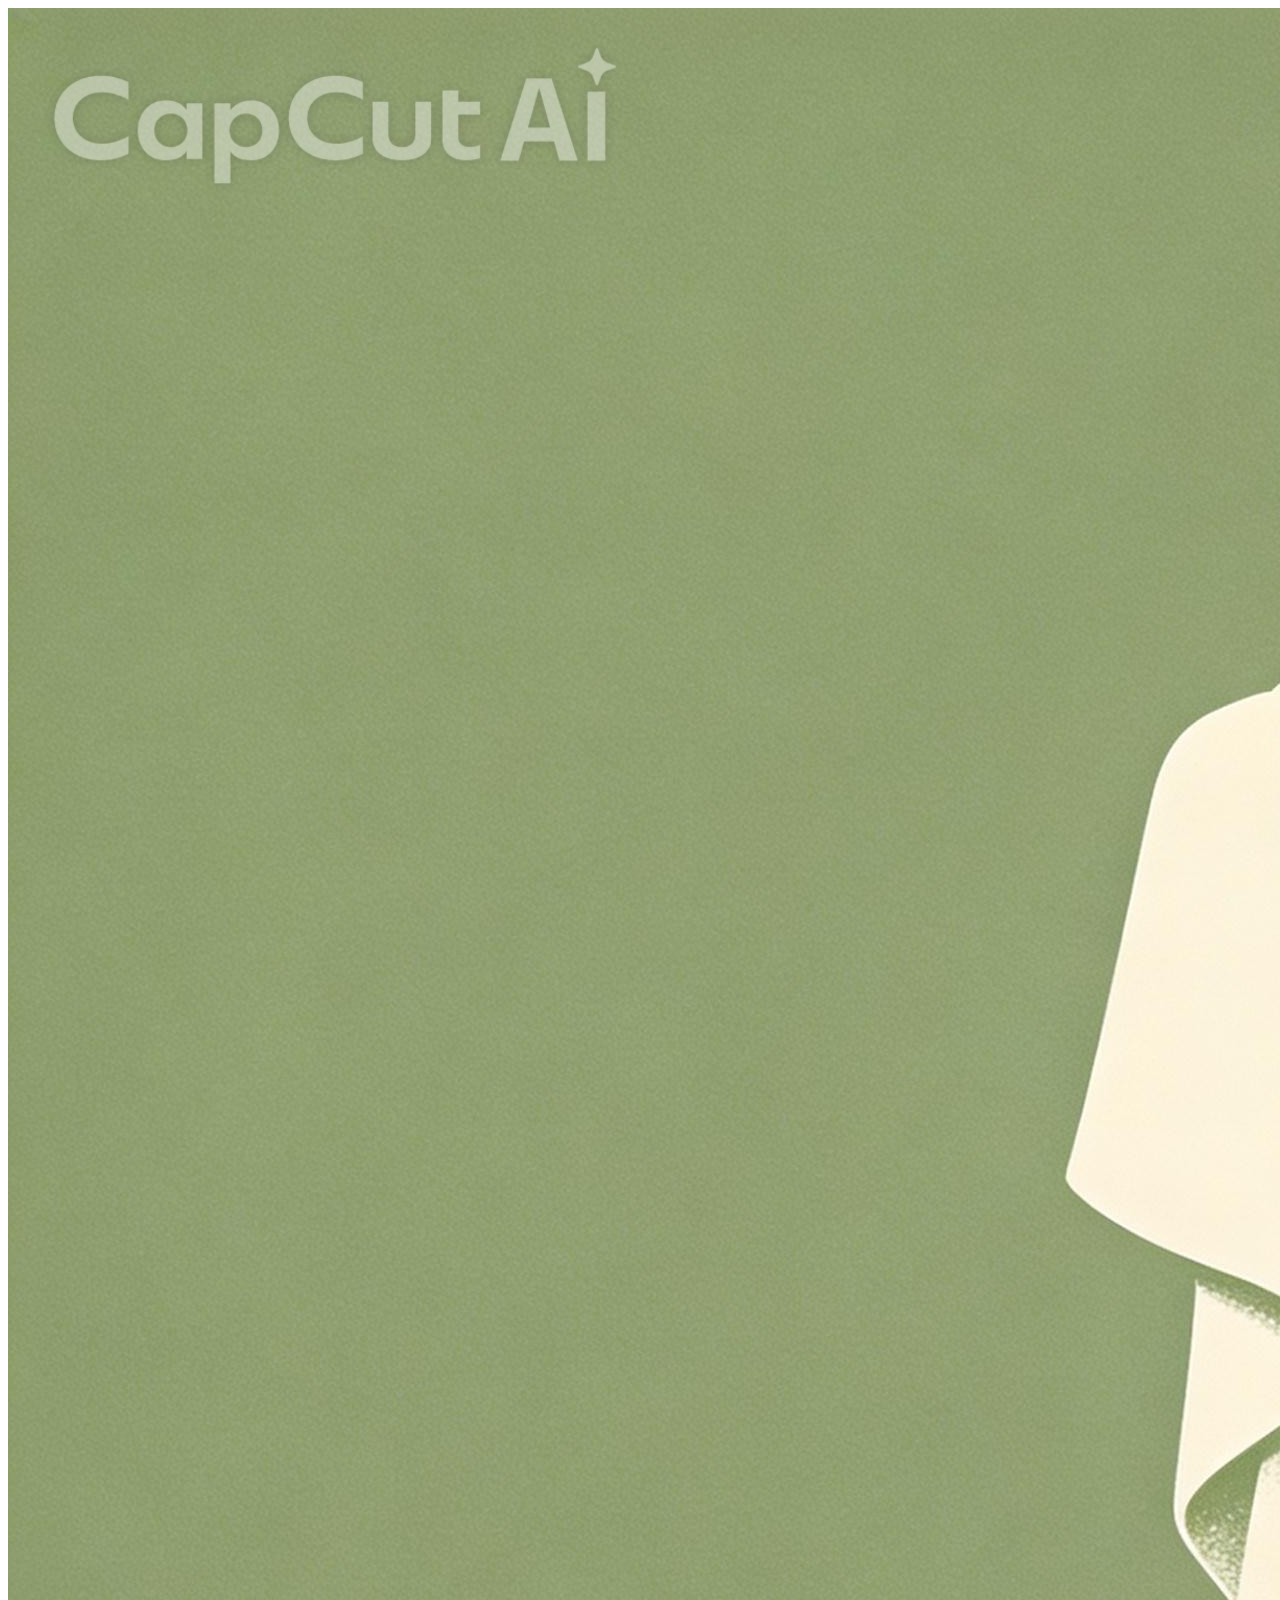
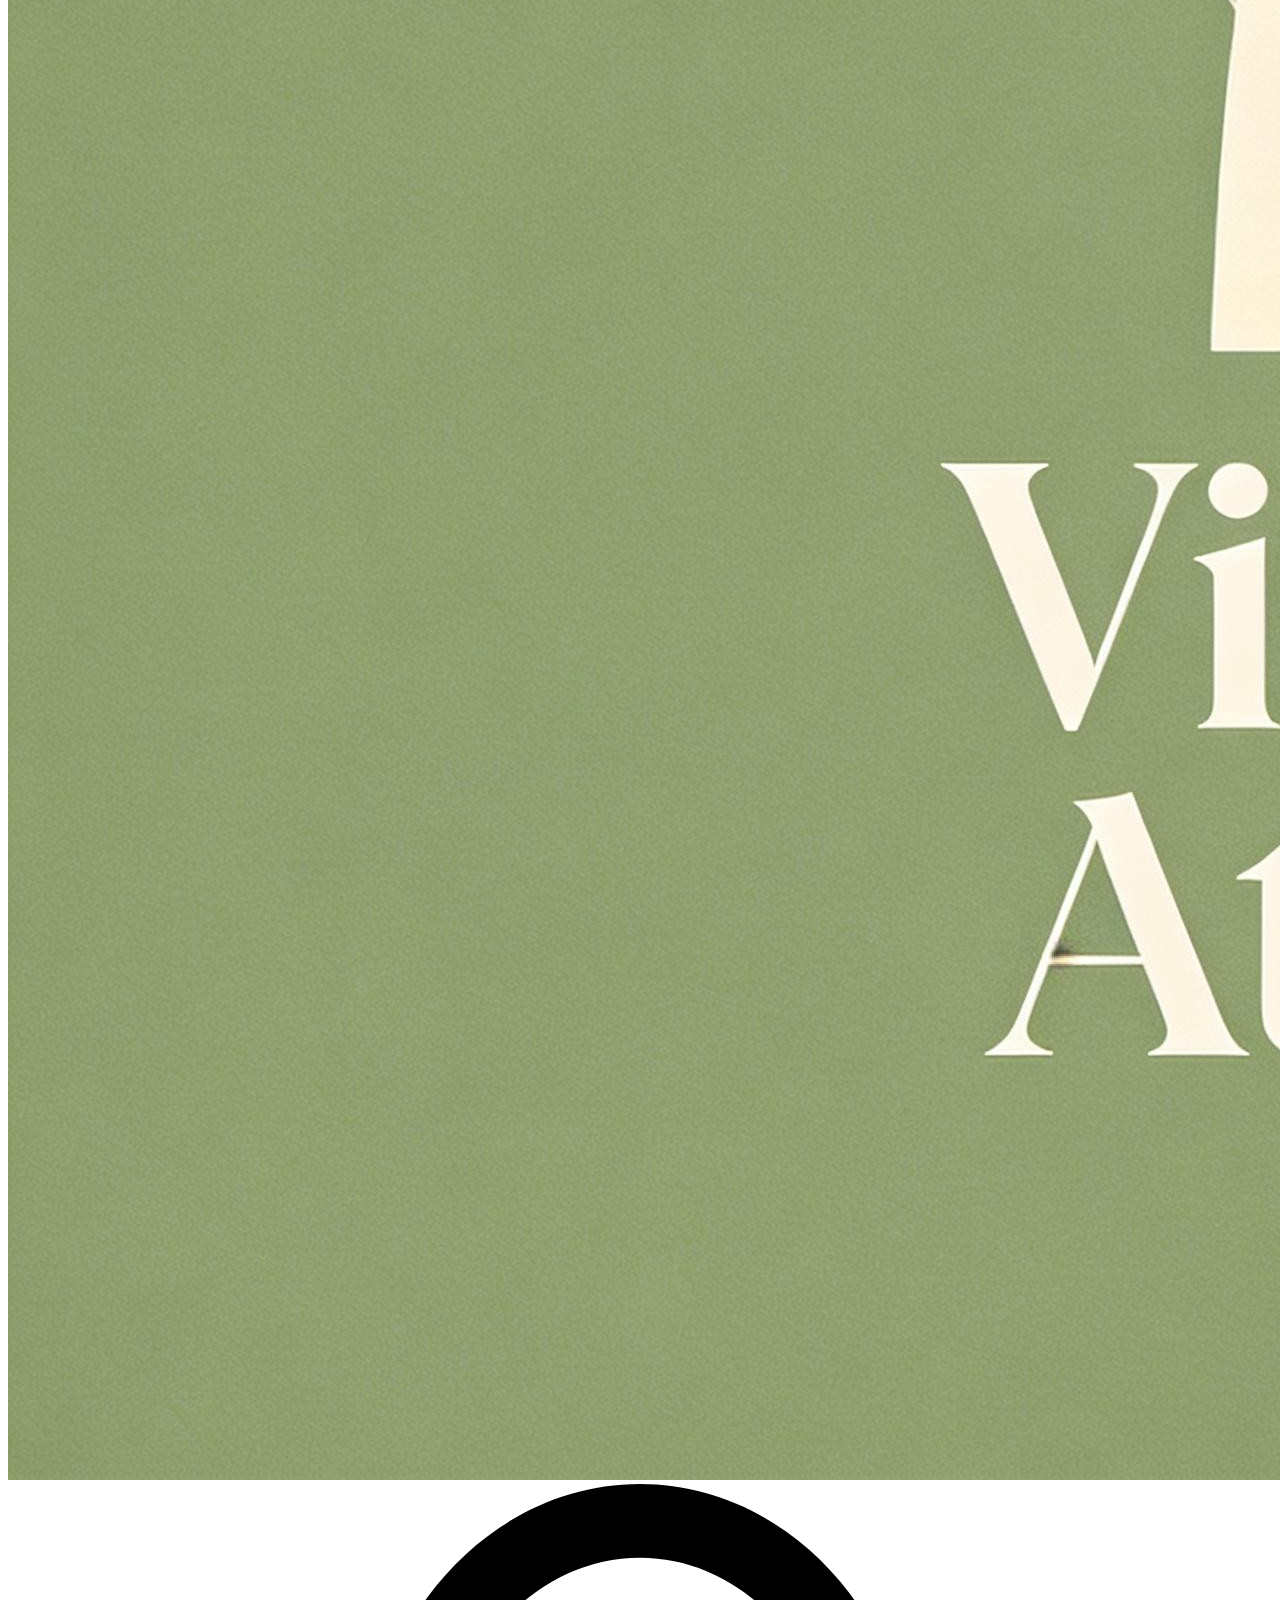
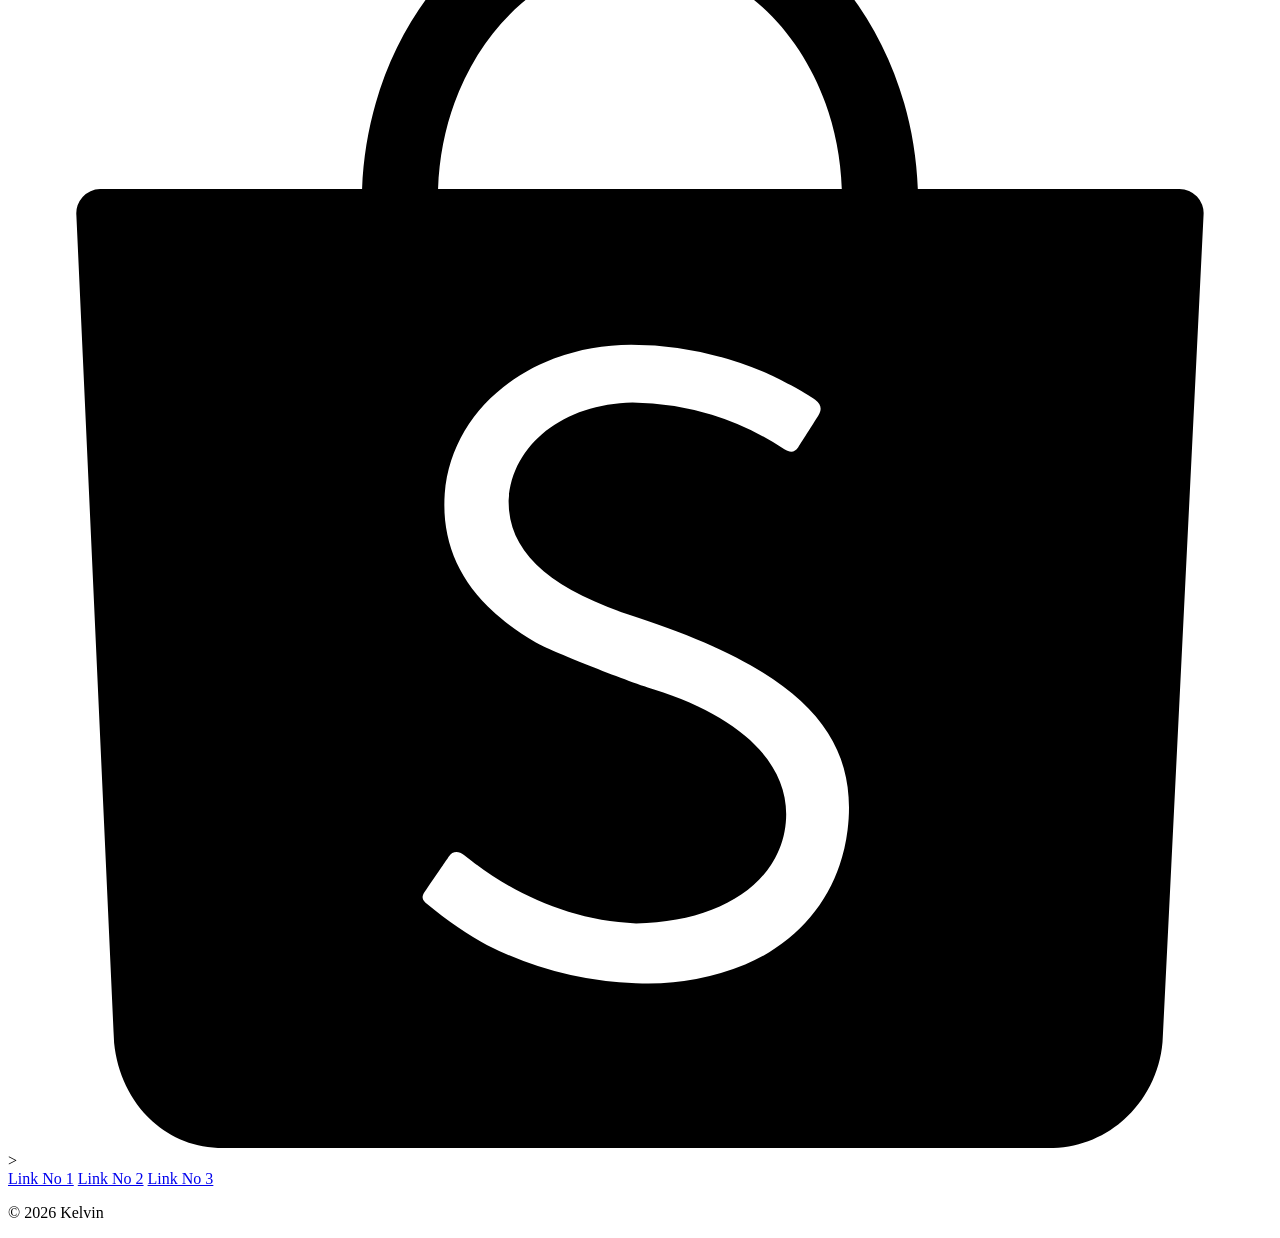
==== index.html @ 15f21687 "Inisialisasi website dan gambar     new file:   img/logo.jpg     new file:   imgpr/Gamis.png     new" ====
<!DOCTYPE html>
<html lang="id">
<head>
  <meta charset="UTF-8">
  <meta name="viewport" content="width=device-width, initial-scale=1.0">
  <title>K-Vnoo Shop</title>
  <link rel="stylesheet" href="home.css">

</head>
<body>
  <header>
    <a href="Home.html">
    <div class="logo">
      <img src="img/logo.jpg" alt="Logo" />
    </div>
    </a>
    <div class="sh"><svg role="img" viewBox="0 0 24 24" xmlns="http://www.w3.org/2000/svg"><title>Shopee</title><path d="M15.9414 17.9633c.229-1.879-.981-3.077-4.1758-4.0969-1.548-.528-2.277-1.22-2.26-2.1719.065-1.056 1.048-1.825 2.352-1.85a5.2898 5.2898 0 0 1 2.8838.89c.116.072.197.06.263-.039.09-.145.315-.494.39-.62.051-.081.061-.187-.068-.281-.185-.1369-.704-.4149-.983-.5319a6.4697 6.4697 0 0 0-2.5118-.514c-1.909.008-3.4129 1.215-3.5389 2.826-.082 1.1629.494 2.1078 1.73 2.8278.262.152 1.6799.716 2.2438.892 1.774.552 2.695 1.5419 2.478 2.6969-.197 1.047-1.299 1.7239-2.818 1.7439-1.2039-.046-2.2878-.537-3.1278-1.19l-.141-.11c-.104-.08-.218-.075-.287.03-.05.077-.376.547-.458.67-.077.108-.035.168.045.234.35.293.817.613 1.134.775a6.7097 6.7097 0 0 0 2.8289.727 4.9048 4.9048 0 0 0 2.0759-.354c1.095-.465 1.8029-1.394 1.9449-2.554zM11.9986 1.4009c-2.068 0-3.7539 1.95-3.8329 4.3899h7.6657c-.08-2.44-1.765-4.3899-3.8328-4.3899zm7.8516 22.5981-.08.001-15.7843-.002c-1.074-.04-1.863-.91-1.971-1.991l-.01-.195L1.298 6.2858a.459.459 0 0 1 .45-.494h4.9748C6.8448 2.568 9.1607 0 11.9996 0c2.8388 0 5.1537 2.5689 5.2757 5.7898h4.9678a.459.459 0 0 1 .458.483l-.773 15.5883-.007.131c-.094 1.094-.979 1.9769-2.0709 2.0059z"/></svg></div>
  </header>>
  <main>

  </div>
    <a href="link1.html" class="product-link">Link No 1</a>
    <a href="link2.html" class="product-link">Link No 2</a>
    <a href="link3.html" class="product-link">Link No 3</a>
  </main>

  <footer>
    <div class="copi"><p>&copy; 2026 Kelvin</p></div>
  </footer>
</body>
</html>
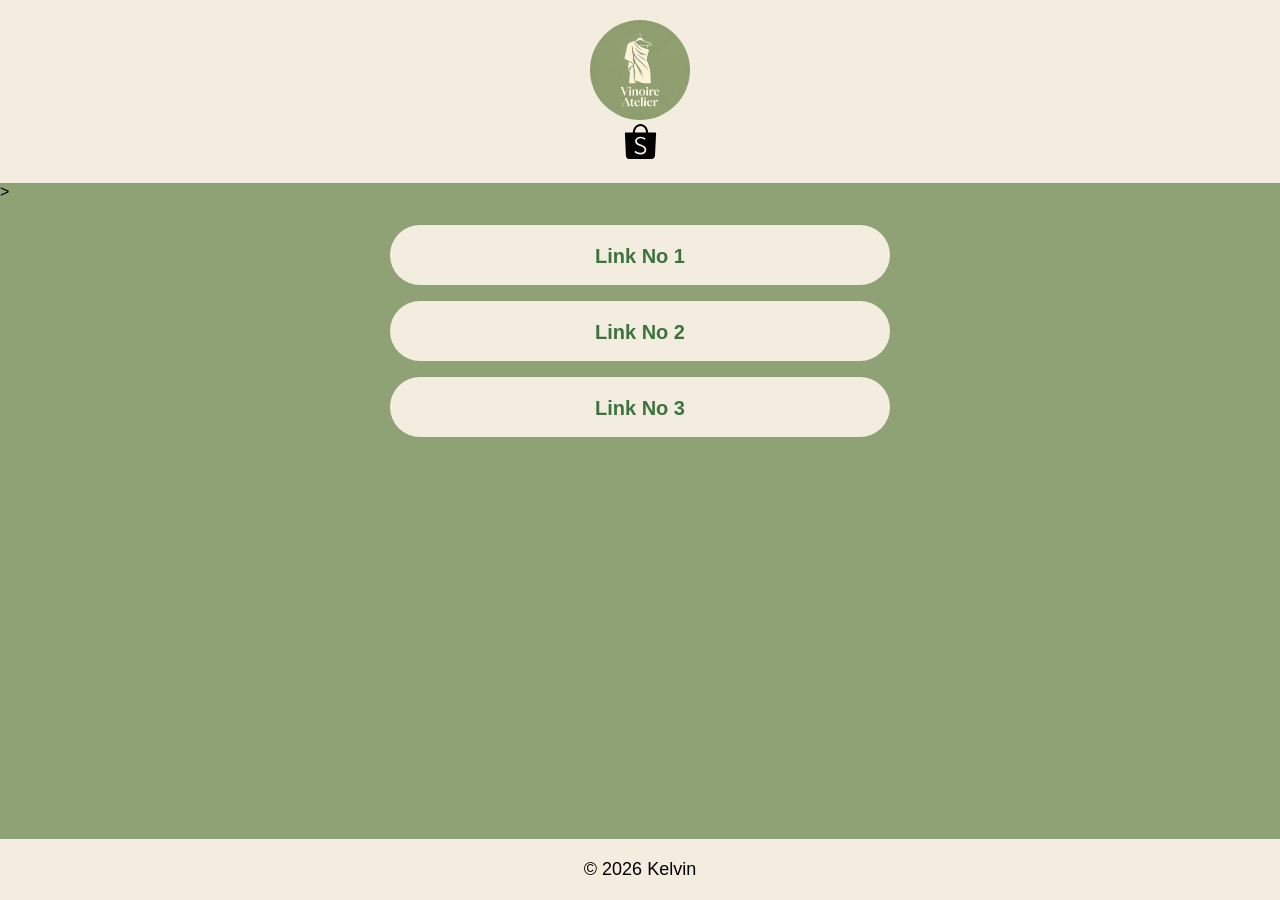
==== commit 0d498879: "aff" ====
--- a/index.html
+++ b/index.html
@@ -4,12 +4,12 @@
   <meta charset="UTF-8">
   <meta name="viewport" content="width=device-width, initial-scale=1.0">
   <title>K-Vnoo Shop</title>
-  <link rel="stylesheet" href="home.css">
+  <link rel="stylesheet" href="index.css">
 
 </head>
 <body>
   <header>
-    <a href="Home.html">
+    <a href="index.html">
     <div class="logo">
       <img src="img/logo.jpg" alt="Logo" />
     </div>
--- a/index.css
+++ b/index.css
@@ -0,0 +1,165 @@
+    * {
+      margin: 0;
+      padding: 0;
+      box-sizing: border-box;
+      font-family: Arial, sans-serif;
+    }
+
+    body {
+      color: #000;
+      min-height: 100vh;
+      background-color: #8FA276;      
+    }
+
+
+    /* Header */
+    header {
+      background: #F3EDE0;
+      backdrop-filter: blur(5px);
+      padding: 20px;
+      text-align: center;
+      /* animasi */
+      opacity: 0;
+      animation: fadeInDown 1s ease forwards;
+    }
+ 
+    header .logo img {
+      width: 100px;
+      border-radius: 50%;
+      height: auto; /* biar proporsi aman */
+    }
+
+    /* Main / Linktree style */
+    main {
+      flex: 1;
+      display: flex;
+      flex-direction: column;
+      align-items: center;
+      gap: 16px;
+      padding: 24px;
+      /* animasi */
+      opacity: 0;
+      animation: fadeInUp 1s ease forwards;
+    }
+
+    .product-link {
+      width: 100%;
+      height: 60px;
+      max-width: 500px;
+      font-size: 20px;
+      background-color: #F3EDE0;
+      isolation: isolate; /* penting buat ngebuat konteks sendiri */
+      backdrop-filter: blur(10px);
+      -webkit-backdrop-filter: blur(10px); /* buat Safari */
+      padding: 20px ;
+      text-align: center;
+      text-decoration: none;
+      border-radius: 999px;
+      font-family: Verdana, Tahoma, sans-serif;
+      font-weight: bold;
+      color: #3e7340;
+      transition: transform 0.2s, background 0.2s;
+      /* animasi */
+      opacity: 0;
+      transform: translateY(20px);
+      animation: fadeInUp 0.6s ease forwards;
+    }
+
+    
+    .product-link:hover {
+      transform: scale(1.05);
+      background: #8FA276; 
+      filter: drop-shadow(0 0 5px #000000) drop-shadow(0 0 10px #8FA276);
+      color: #e5fcf6;
+    }
+
+    /* Footer */
+    footer {
+      background: #F3EDE0;
+      padding: 20px;
+      display: flex;
+      justify-content: center;
+      position: sticky;
+      top: 100vh;
+      text-align: center;
+      backdrop-filter: blur(5px);
+      /* animasi */
+      opacity: 0;
+      animation: fadeInUp 1s ease forwards;
+    }
+
+    .copi{
+      color: black;
+      font-size: large;
+      position: relative;
+      text-align: center ;
+      align-items: center;
+      font-family: monospace;
+      font-weight: normal;
+    }
+
+    footer a svg {
+      width: 28px;
+      height: 28px;
+      fill: black;
+      transition: 0.2s;
+    }
+
+
+
+/*Shope*/
+.sh svg{
+  width: 35px;
+  height: 35px;
+  fill: rgb(0, 0, 0);
+  transition: transform 0.3s;
+  animation: fadeIn 0.7s ease-out forwards;
+}
+
+.sh svg:hover{
+  transform: translateY(-2px);
+  filter: drop-shadow(0 0 5px #8FA276) drop-shadow(0 0 10px #ffffff);
+}
+
+.sh a {
+  display: inline-flex;
+  align-items: center;
+  justify-content: center;
+  padding: 8px;
+}
+
+@keyframes fadeInUp {
+  from {
+    opacity: 0;
+    transform: translateY(20px);
+  }
+  to {
+    opacity: 1;
+    transform: translateY(0);
+  }
+}
+
+@keyframes fadeInDown {
+  from {
+    opacity: 0;
+    transform: translateY(-30px);
+  }
+  to {
+    opacity: 1;
+    transform: translateY(0);
+  }
+}
+
+
+.product-link:nth-child(1) { animation-delay: 0.4s; }
+.product-link:nth-child(2) { animation-delay: 0.55s; }
+.product-link:nth-child(3) { animation-delay: 0.7s; }
+.product-link:nth-child(4) { animation-delay: 0.85s; }
+.product-link:nth-child(5) { animation-delay: 1s; }
+.product-link:nth-child(6) { animation-delay: 1.15s; }
+.product-link:nth-child(7) { animation-delay: 1.3s; }
+.product-link:nth-child(8) { animation-delay: 1.45s; }
+.product-link:nth-child(9) { animation-delay: 1.6s; }
+.product-link:nth-child(10) { animation-delay: 1.75s; }
+.product-link:nth-child(11) { animation-delay: 1.9s; }
+.product-link:nth-child(12) { animation-delay: 2.05s; }
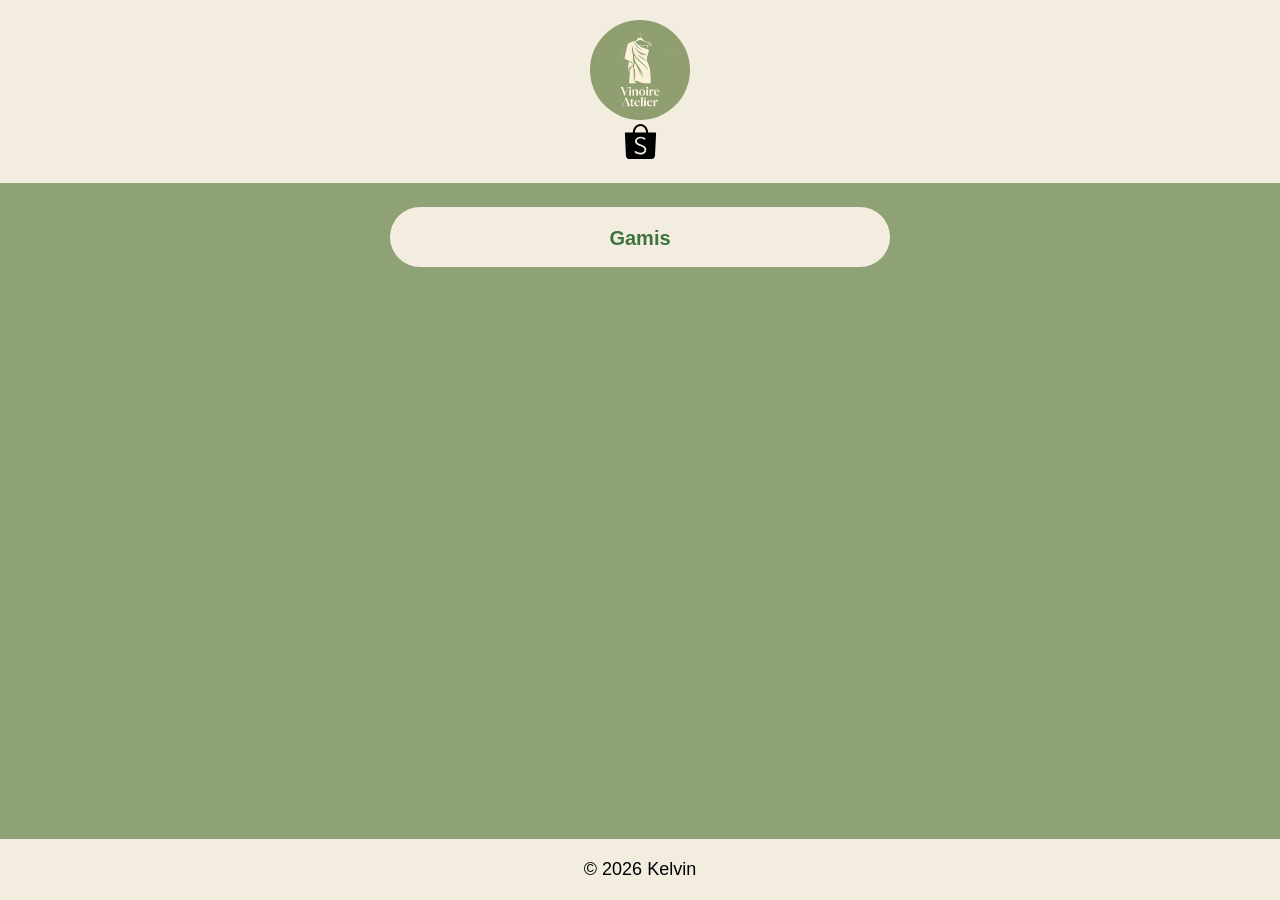
==== commit a5e20a7f: ">" ====
--- a/index.html
+++ b/index.html
@@ -3,7 +3,7 @@
 <head>
   <meta charset="UTF-8">
   <meta name="viewport" content="width=device-width, initial-scale=1.0">
-  <title>K-Vnoo Shop</title>
+  <title>Vinoire Atelier</title>
   <link rel="stylesheet" href="index.css">
 
 </head>
@@ -15,13 +15,13 @@
     </div>
     </a>
     <div class="sh"><svg role="img" viewBox="0 0 24 24" xmlns="http://www.w3.org/2000/svg"><title>Shopee</title><path d="M15.9414 17.9633c.229-1.879-.981-3.077-4.1758-4.0969-1.548-.528-2.277-1.22-2.26-2.1719.065-1.056 1.048-1.825 2.352-1.85a5.2898 5.2898 0 0 1 2.8838.89c.116.072.197.06.263-.039.09-.145.315-.494.39-.62.051-.081.061-.187-.068-.281-.185-.1369-.704-.4149-.983-.5319a6.4697 6.4697 0 0 0-2.5118-.514c-1.909.008-3.4129 1.215-3.5389 2.826-.082 1.1629.494 2.1078 1.73 2.8278.262.152 1.6799.716 2.2438.892 1.774.552 2.695 1.5419 2.478 2.6969-.197 1.047-1.299 1.7239-2.818 1.7439-1.2039-.046-2.2878-.537-3.1278-1.19l-.141-.11c-.104-.08-.218-.075-.287.03-.05.077-.376.547-.458.67-.077.108-.035.168.045.234.35.293.817.613 1.134.775a6.7097 6.7097 0 0 0 2.8289.727 4.9048 4.9048 0 0 0 2.0759-.354c1.095-.465 1.8029-1.394 1.9449-2.554zM11.9986 1.4009c-2.068 0-3.7539 1.95-3.8329 4.3899h7.6657c-.08-2.44-1.765-4.3899-3.8328-4.3899zm7.8516 22.5981-.08.001-15.7843-.002c-1.074-.04-1.863-.91-1.971-1.991l-.01-.195L1.298 6.2858a.459.459 0 0 1 .45-.494h4.9748C6.8448 2.568 9.1607 0 11.9996 0c2.8388 0 5.1537 2.5689 5.2757 5.7898h4.9678a.459.459 0 0 1 .458.483l-.773 15.5883-.007.131c-.094 1.094-.979 1.9769-2.0709 2.0059z"/></svg></div>
-  </header>>
+  </header>
   <main>
 
   </div>
-    <a href="link1.html" class="product-link">Link No 1</a>
-    <a href="link2.html" class="product-link">Link No 2</a>
-    <a href="link3.html" class="product-link">Link No 3</a>
+    <a href="link1.html" class="product-link">Gamis</a>
+    <!-- <a href="link2.html" class="product-link">Link No 2</a>
+    <a href="link3.html" class="product-link">Link No 3</a> -->
   </main>
 
   <footer>
